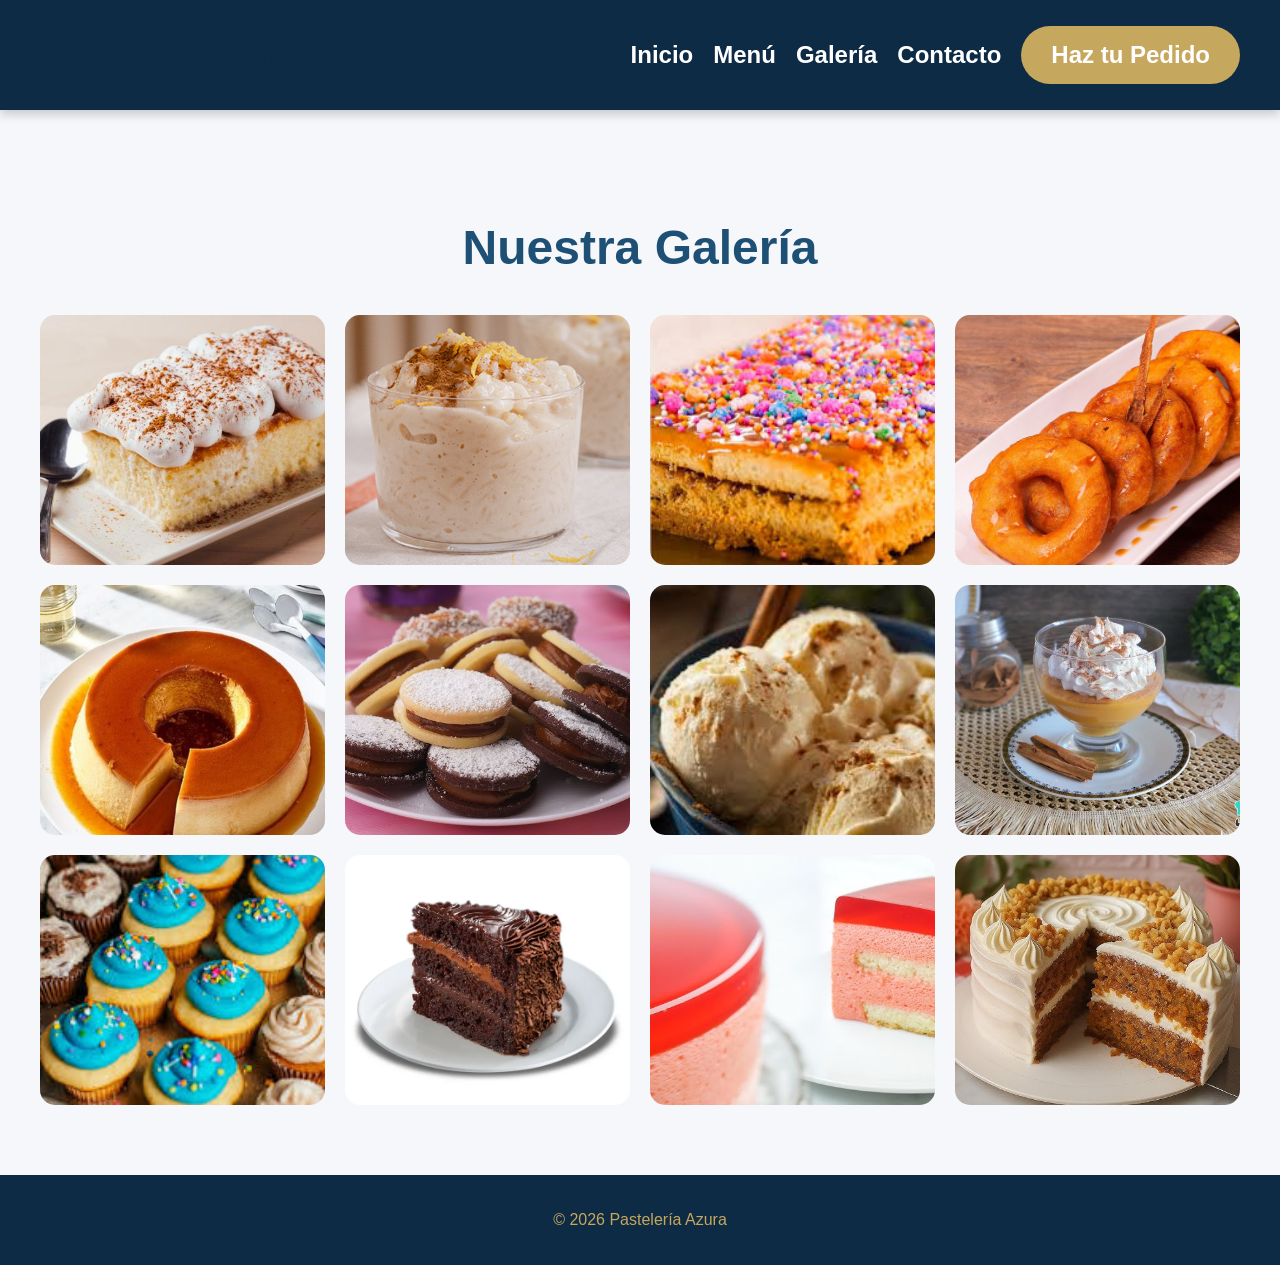
==== galeria.html @ eec20c81 "Agragando JS y mejoras" ====
<!DOCTYPE html>
<html lang="es">
<head>
    <meta charset="UTF-8">
    <meta name="viewport" content="width=device-width, initial-scale=1.0">
    <title>Galería - Pastelería Azura</title>

    <link rel="stylesheet" href="estilos.css">
</head>

<body>

<header class="header">
    <h1 class="header__title">Pastelería Azura</h1>

    <nav class="header__nav">
        <a href="index.html" class="header__link">Inicio</a>
        <a href="menu.html" class="header__link">Menú</a>
        <a href="galeria.html" class="header__link">Galería</a>
        <a href="pedidos.html" class="header__link">Contacto</a>
        <a href="pedidos.html" class="hero__button">Haz tu Pedido</a>
    </nav>
</header>

<main>

    <section class="galeria">
        <h2 class="section__title">Nuestra Galería</h2>

        <div class="galeria-grid">

            <img src="images/tres leches.jpg" alt="Tres Leches">
            <img src="images/arroz leche.jpg" alt="Arroz con Leche">
            <img src="images/turron.jfif" alt="Turrón">
            <img src="images/picarones.avif" alt="Picarones">
            <img src="images/crema volteada.jpg" alt="Crema Volteada">
            <img src="images/alfajores.jpg" alt="Alfajores">
            <img src="images/queso helado.jfif" alt="Queso Helado">
            <img src="images/suspiro limeño.jpg" alt="Suspiro Limeño">
            <img src="images/cupcake.jfif" alt="Cupcake">
            <img src="images/torta choco.webp" alt="Torta de Chocolate">
            <img src="images/torta helada.jpg" alt="Torta Helada">
            <img src="images/torta zana.jpg" alt="Torta de Zanahoria">

        </div>

    </section>

</main>

<footer class="footer">
    <p>© 2026 Pastelería Azura</p>
</footer>

</body>
</html>
---- estilos.css ----
html {
    scroll-behavior: smooth;
}

body {
    margin: 0;
    padding: 0;
    font-family: 'Segoe UI', sans-serif;
    background: #F5F7FA;
    color: #0D2B45;
}

/* ================= HEADER ================= */
header {
    position: sticky;
    top: 0;
    z-index: 1000;
    display: flex;
    justify-content: space-between;
    align-items: center;
    padding: 15px 40px;
    background: #0D2B45;
    box-shadow: 0 4px 10px rgba(0,0,0,.2);
}

.header__logo {
    width: 170px;
    height: 170px;
    object-fit: cover;
    border-radius: 50%;
    transition: .4s;
}

.header__logo:hover {
    transform: rotate(8deg) scale(1.05);
}

.header__nav {
    display: flex;
    align-items: center;
    justify-content: center;
    gap: 20px;
    flex-wrap: nowrap;
}

/* Enlaces del Header (Optimizados y fusionados) */
.header__nav a {
    margin: 0;
    position: relative;
    color: white;
    text-decoration: none;
    font-size: 24px;
    font-weight: bold;
    transition: .3s;
    white-space: nowrap;
}

.header__nav a:hover {
    color: #C6A75E;
}

.header__nav a:hover::after {
    width: 100%;
}

/* ================= HAMBURGUESA (Oculta en Desktop) ================= */
.header__hamburger {
    display: none;
    background: transparent;
    border: none;
    cursor: pointer;
    flex-direction: column;
    gap: 5px;
}

.hamburger-line {
    width: 30px;
    height: 4px;
    background-color: white;
    border-radius: 2px;
    transition: 0.3s ease;
}

/* ================= HERO ================= */
#portada {
    padding: 140px 20px;
    text-align: center;
    color: white;
    background:
    linear-gradient(rgba(13,43,69,.7), rgba(13,43,69,.7)),
    url("images/azura.png");
    background-size: cover;
    background-position: center;
}

#portada h1 {
    font-size: 52px;
    animation: aparecer 2s;
}

#portada p {
    font-size: 28px;
    color: #C6A75E;
    animation: aparecer 3s;
}

.hero__button {
    display: inline-block;
    margin-top: 25px;
    padding: 15px 30px;
    text-decoration: none;
    color: white;
    background: #C6A75E;
    border-radius: 30px;
    transition: .3s;
}

.hero__button:hover {
    background: #a98a46;
    transform: scale(1.1);
}

/* ================= GENERAL ================= */
section {
    padding: 70px 20px;
    text-align: center;
}

h2 {
    font-size: 48px;
    color: #1E4F75;
}

/* ================= MENU GRID ================= */
.menu-grid {
    display: grid;
    grid-template-columns: repeat(auto-fit, minmax(250px, 1fr));
    gap: 25px;
    max-width: 1200px;
    margin: auto;
    padding: 20px;
}

.menu__item {
    position: relative;
    display: grid;
    grid-template-rows: auto auto 1fr;
    background: white;
    padding: 15px;
    border-radius: 15px;
    box-shadow: 0 5px 15px rgba(0,0,0,.1);
    transition: .4s;
}

.menu__item:hover {
    transform: translateY(-10px);
}

.menu__image {
    width: 100%;
    height: 220px;
    object-fit: cover;
    border-radius: 12px;
}

.menu__name {
    margin: 15px 0;
}

.menu__info {
    position: absolute;
    inset: 0;
    display: flex;
    flex-direction: column;
    justify-content: center;
    align-items: center;
    background: rgba(13,43,69,.95);
    color: white;
    border-radius: 15px;
    opacity: 0;
    transition: .4s;
    text-align: center;
}

.menu__item:hover .menu__info {
    opacity: 1;
}

.menu__price {
    color: #C6A75E;
    font-size: 22px;
    font-weight: bold;
}

/* ================= GALERIA ================= */
.galeria-grid {
    display: grid;
    grid-template-columns: repeat(auto-fit, minmax(250px, 1fr));
    gap: 20px;
    max-width: 1200px;
    margin: auto;
}

.galeria-grid img {
    width: 100%;
    height: 250px;
    object-fit: cover;
    border-radius: 15px;
    transition: .4s;
}

.galeria-grid img:hover {
    transform: scale(1.08) rotate(2deg);
}

/* ================= PEDIDOS ================= */
#pedido {
    background: #F0F4F8;
}

.formulario {
    max-width: 600px;
    margin: auto;
    display: flex;
    flex-direction: column;
    gap: 20px;
}

.formulario input,
.formulario select,
.formulario textarea {
    padding: 15px;
    font-size: 16px;
    font-family: 'Segoe UI', sans-serif;
    border: none;
    border-radius: 12px;
    background: white;
    box-shadow: 0 3px 10px rgba(0,0,0,.1);
}

.formulario textarea {
    min-height: 120px;
    resize: vertical;
}

.formulario input:focus,
.formulario select:focus,
.formulario textarea:focus {
    outline: none;
    border: 2px solid #C6A75E;
}

.formulario button {
    padding: 15px;
    border: none;
    border-radius: 30px;
    background: #0D2B45;
    color: white;
    font-size: 18px;
    cursor: pointer;
    transition: .3s;
}

.formulario button:hover {
    background: #C6A75E;
    transform: scale(1.05);
}

/* ================= CONTACTO ================= */
#contacto {
    background: #1E4F75;
    color: white;
}

#contacto h2 {
    color: #C6A75E;
}

/* ================= FOOTER ================= */
footer {
    padding: 20px;
    text-align: center;
    background: #0D2B45;
    color: #C6A75E;
}

/* ================= ANIMACION ================= */
@keyframes aparecer {
    from {
        opacity: 0;
        transform: translateY(30px);
    }
    to {
        opacity: 1;
        transform: translateY(0);
    }
}

/* ================= RESPONSIVE ================= */

/* Móviles (Unificamos los dos bloques que tenías) */
@media (max-width:767px) {
    header {
        flex-direction: row; 
        justify-content: space-between;
        padding: 10px;
    }

    .header__logo {
        width: 60px;
        height: 60px;
        margin-bottom: 0;
    }

    .header__hamburger {
        display: flex;
    }

    /* Animación del botón hamburguesa activo */
    .header__hamburger.active .hamburger-line:nth-child(1) {
        transform: translateY(9px) rotate(45deg);
    }
    .header__hamburger.active .hamburger-line:nth-child(2) {
        opacity: 0;
    }
    .header__hamburger.active .hamburger-line:nth-child(3) {
        transform: translateY(-9px) rotate(-45deg);
    }

    .header__nav {
        position: absolute;
        top: 100%;
        left: 0;
        width: 100%;
        background: #0D2B45;
        flex-direction: column;
        padding: 20px 0;
        clip-path: polygon(0 0, 100% 0, 100% 0, 0 0);
        transition: clip-path 0.4s ease-in-out;
        gap: 15px;
    }

    .header__nav.active {
        clip-path: polygon(0 0, 100% 0, 100% 100%, 0 100%);
    }

    .header__nav a {
        font-size: 16px;
    }

    #portada {
        padding: 100px 15px;
    }

    #portada h1 {
        font-size: 32px;
    }

    #portada p {
        font-size: 20px;
    }

    h2 {
        font-size: 32px;
    }

    .menu-grid,
    .galeria-grid {
        grid-template-columns: 1fr;
    }

    .formulario {
        width: 90%;
    }
}

/* Tablets */
@media (min-width:768px) and (max-width:1199px) {
    .header__logo {
        width: 140px;
        height: 140px;
    }

    .header__nav a {
        font-size: 20px;
    }

    #portada h1 {
        font-size: 42px;
    }

    h2 {
        font-size: 40px;
    }

    .menu-grid,
    .galeria-grid {
        grid-template-columns: repeat(2, 1fr);
    }
}

/* Escritorios Medianos */
@media (min-width:1200px) {
    .menu-grid {
        grid-template-columns: repeat(3, 1fr);
    }

    .galeria-grid {
        grid-template-columns: repeat(4, 1fr);
    }
}

/* Pantallas Grandes */
@media (min-width:1400px) {
    .menu-grid,
    .galeria-grid {
        max-width: 1400px;
    }

    #portada h1 {
        font-size: 60px;
    }
}
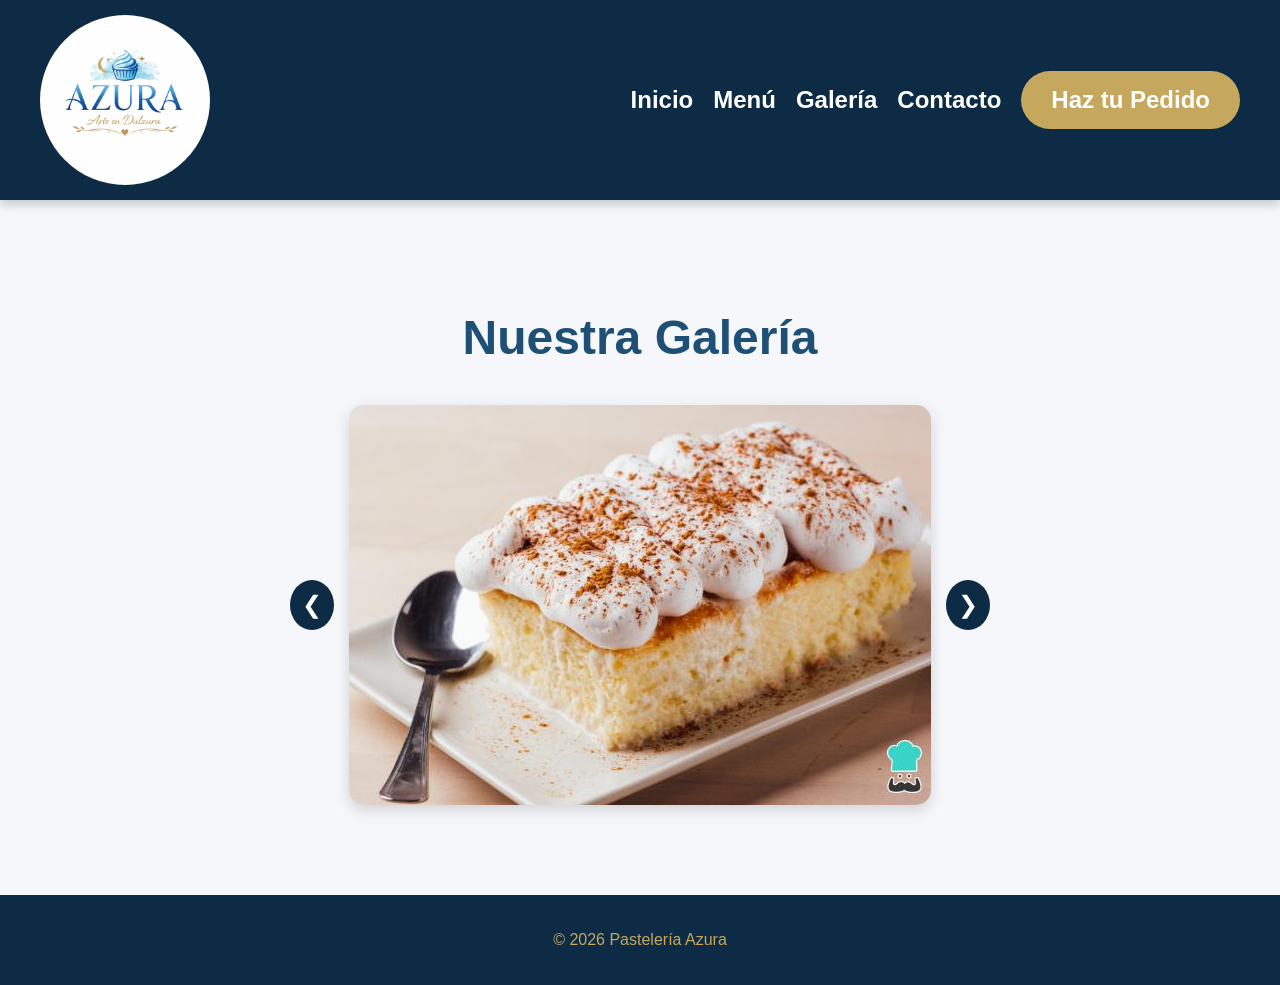
==== commit a26a2177: "Final" ====
--- a/galeria.html
+++ b/galeria.html
@@ -4,16 +4,19 @@
     <meta charset="UTF-8">
     <meta name="viewport" content="width=device-width, initial-scale=1.0">
     <title>Galería - Pastelería Azura</title>
-
     <link rel="stylesheet" href="estilos.css">
 </head>
-
 <body>
 
+<!-- AQUÍ VA EL HEADER UNIFICADO QUE TE PUSE ARRIBA -->
 <header class="header">
-    <h1 class="header__title">Pastelería Azura</h1>
-
-    <nav class="header__nav">
+    <img src="images/azura.png" alt="Logo del Restaurante" class="header__logo">
+    <button class="header__hamburger" id="hamburger" aria-label="Abrir menú">
+        <span class="hamburger-line"></span>
+        <span class="hamburger-line"></span>
+        <span class="hamburger-line"></span>
+    </button>
+    <nav class="header__nav" id="nav-menu">
         <a href="index.html" class="header__link">Inicio</a>
         <a href="menu.html" class="header__link">Menú</a>
         <a href="galeria.html" class="header__link">Galería</a>
@@ -23,34 +26,36 @@
 </header>
 
 <main>
-
     <section class="galeria">
-        <h2 class="section__title">Nuestra Galería</h2>
-
-        <div class="galeria-grid">
-
-            <img src="images/tres leches.jpg" alt="Tres Leches">
-            <img src="images/arroz leche.jpg" alt="Arroz con Leche">
-            <img src="images/turron.jfif" alt="Turrón">
-            <img src="images/picarones.avif" alt="Picarones">
-            <img src="images/crema volteada.jpg" alt="Crema Volteada">
-            <img src="images/alfajores.jpg" alt="Alfajores">
-            <img src="images/queso helado.jfif" alt="Queso Helado">
-            <img src="images/suspiro limeño.jpg" alt="Suspiro Limeño">
-            <img src="images/cupcake.jfif" alt="Cupcake">
-            <img src="images/torta choco.webp" alt="Torta de Chocolate">
-            <img src="images/torta helada.jpg" alt="Torta Helada">
-            <img src="images/torta zana.jpg" alt="Torta de Zanahoria">
-
+        <h2 class="section__title" style="text-align: center; color: #1E4F75;">Nuestra Galería</h2>
+        
+        <!-- CARRUSEL DINÁMICO -->
+        <div class="carrusel">
+            <button id="btn-prev" class="carrusel__btn">&#10094;</button>
+            <div class="carrusel__contenedor">
+                <div class="carrusel__pista" id="pista">
+                    <img src="images/tres leches.jpg" class="carrusel__img" alt="Tres Leches">
+                    <img src="images/arroz leche.jpg" class="carrusel__img" alt="Arroz con Leche">
+                    <img src="images/turron.jfif" class="carrusel__img" alt="Turrón">
+                    <img src="images/picarones.avif" class="carrusel__img" alt="Picarones">
+                    <img src="images/crema volteada.jpg" class="carrusel__img" alt="Crema Volteada">
+                    <img src="images/alfajores.jpg" class="carrusel__img" alt="Alfajores">
+                    <img src="images/Mazzamorra.jpg" class="carrusel__img" alt="Mazamorra Morada">
+                    <img src="images/kingkong.jpg" class="carrusel__img" alt="King Kong">
+                    <img src="images/bolaoro.jpg" class="carrusel__img" alt="Bola de Oro">
+                </div>
+            </div>
+            <button id="btn-next" class="carrusel__btn">&#10095;</button>
         </div>
 
     </section>
-
 </main>
 
 <footer class="footer">
     <p>© 2026 Pastelería Azura</p>
 </footer>
 
+<!-- MUY IMPORTANTE EL SCRIPT AQUÍ -->
+<script src="script.js"></script>
 </body>
 </html>
--- a/estilos.css
+++ b/estilos.css
@@ -316,7 +316,6 @@
         display: flex;
     }
 
-    /* Animación del botón hamburguesa activo */
     .header__hamburger.active .hamburger-line:nth-child(1) {
         transform: translateY(9px) rotate(45deg);
     }
@@ -374,7 +373,6 @@
     }
 }
 
-/* Tablets */
 @media (min-width:768px) and (max-width:1199px) {
     .header__logo {
         width: 140px;
@@ -399,7 +397,6 @@
     }
 }
 
-/* Escritorios Medianos */
 @media (min-width:1200px) {
     .menu-grid {
         grid-template-columns: repeat(3, 1fr);
@@ -410,7 +407,6 @@
     }
 }
 
-/* Pantallas Grandes */
 @media (min-width:1400px) {
     .menu-grid,
     .galeria-grid {
@@ -420,4 +416,63 @@
     #portada h1 {
         font-size: 60px;
     }
+}
+
+.carrusel {
+    display: flex;
+    align-items: center;
+    justify-content: center;
+    gap: 15px;
+    max-width: 700px;
+    margin: 20px auto;
+    position: relative;
+}
+
+.carrusel__contenedor {
+    overflow: hidden;
+    width: 100%;
+    border-radius: 15px;
+    box-shadow: 0 5px 15px rgba(0,0,0,.15);
+}
+
+.carrusel__pista {
+    display: flex;
+    transition: transform 0.5s ease-in-out;
+}
+
+.carrusel__img {
+    min-width: 100%;
+    height: 400px;
+    object-fit: cover;
+}
+
+.carrusel__btn {
+    background: #0D2B45;
+    color: white;
+    border: none;
+    width: 50px;
+    height: 50px;
+    font-size: 24px;
+    border-radius: 50%;
+    cursor: pointer;
+    transition: 0.3s;
+    display: flex;
+    justify-content: center;
+    align-items: center;
+}
+
+.carrusel__btn:hover {
+    background: #C6A75E;
+    transform: scale(1.1);
+}
+
+@media (max-width:767px) {
+    .carrusel__img {
+        height: 250px;
+    }
+    .carrusel__btn {
+        width: 40px;
+        height: 40px;
+        font-size: 18px;
+    }
 }
